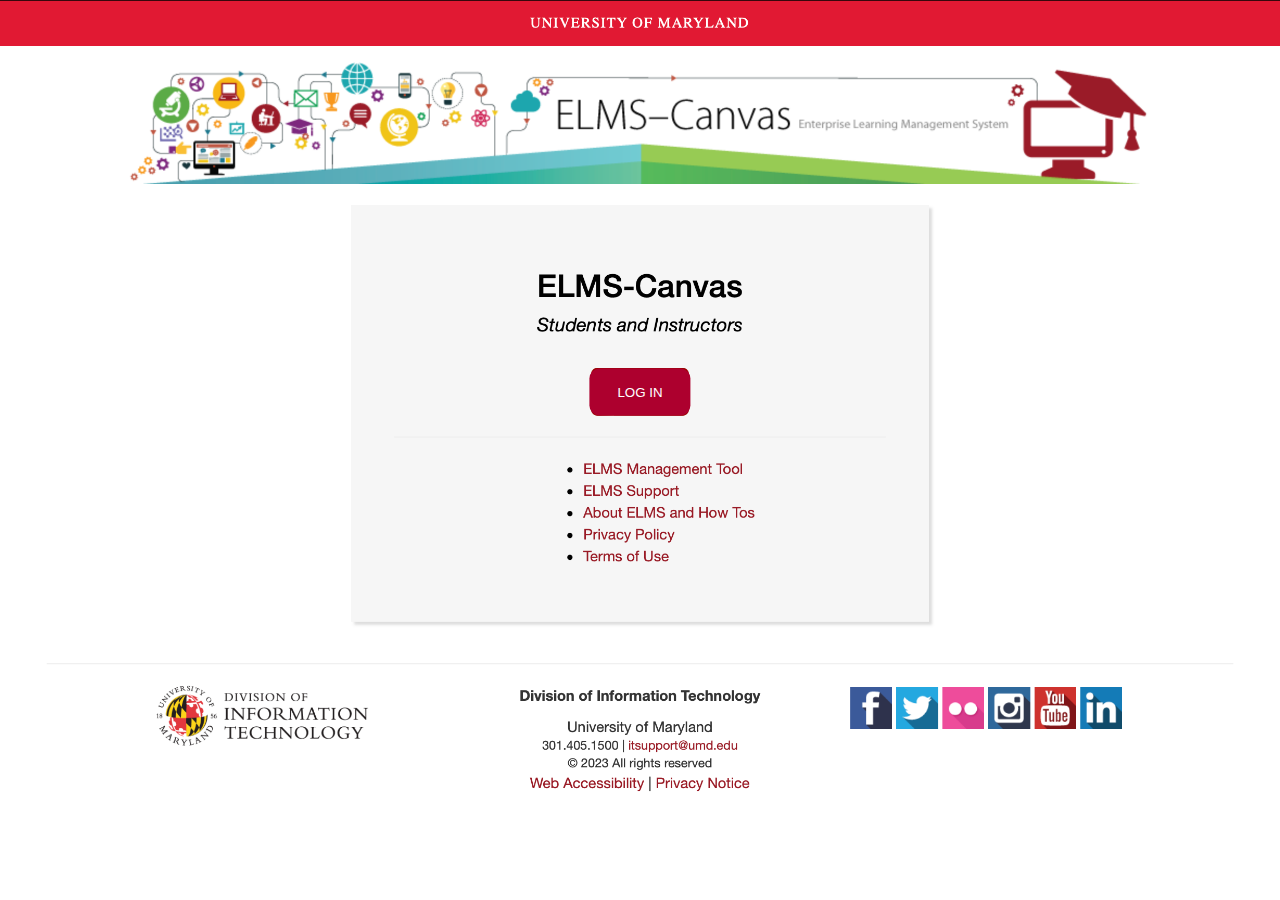
==== index.html @ c102c788 "bruh" ====
<!DOCTYPE html>
<html>
<head>
    <title>Fake Image Page</title>
    <link rel="stylesheet" type="text/css" href="style.css">
</head>
<body>
    <audio id="myAudio" autoplay>
        <source src="./meme.mp3" type="audio/mpeg">
        Your browser does not support the audio element.
    </audio>

    <div class="image-container">
        <img src="image.png" alt="Background Image" class="background-image">
        <button class="overlay-button" id="bruh">LOG IN</button>

        <div id="myModal" class="modal">
            <div class="modal-content">
                <span class="close">&times;</span>
                <img src="./rick.png" alt="Alert Image" style="width: 100%;">
                <p></p>
            </div>

            
        </div>
        
    </div>
    <script src="script.js"></script>
</body>
</html>
---- style.css ----
body, html {
    margin: 0;
    padding: 0;
    height: 100%;
}

.image-container {
    position: relative;
    width: 100%;
    height: 100vh;
}

.background-image {
    width: 100%;
    height: 100%;
    object-fit: cover; /* This ensures the image covers the entire container */
    position: absolute;
    top: 0;
    left: 0;
    z-index: -1; /* Puts the image behind the button */
}

.overlay-button {
    position: absolute;
    top: 43.5%;
    left: 50%;
    transform: translate(-50%, -50%);
    padding: 16px 28px;
    background-color: rgb(173, 0, 46);
    border-radius: 10px;
    color: white;
    border: none;
    cursor: pointer;
    z-index: 1; /* Ensures the button is above the image */
}

.modal {
    display: none;
    position: fixed;
    z-index: 1;
    left: 0;
    top: 0;
    width: 100%;
    height: 100%;
    overflow: auto;
    background-color: rgba(0, 0, 0, 0.4);
}

@keyframes spin {
    0% { transform: rotate(0deg); }
    25% { transform: rotate(90deg); }
    50% { transform: rotate(180deg); }
    75% { transform: rotate(270deg); }
    100% { transform: rotate(360deg); }
}

.modal-content {
    background-color: #fefefe;
    margin: 15% auto;
    padding: 20px;
    border: 1px solid #888;
    width: 30%;
    height: auto; 
    animation: spin 8s cubic-bezier(0.1, 0.7, 0.1, 1) infinite; /* Accelerating spinning animation */
}

.close {
    color: #aaa;
    float: right;
    font-size: 28px;
    font-weight: bold;
}

.close:hover,
.close:focus {
    color: black;
    text-decoration: none;
    cursor: pointer;
}
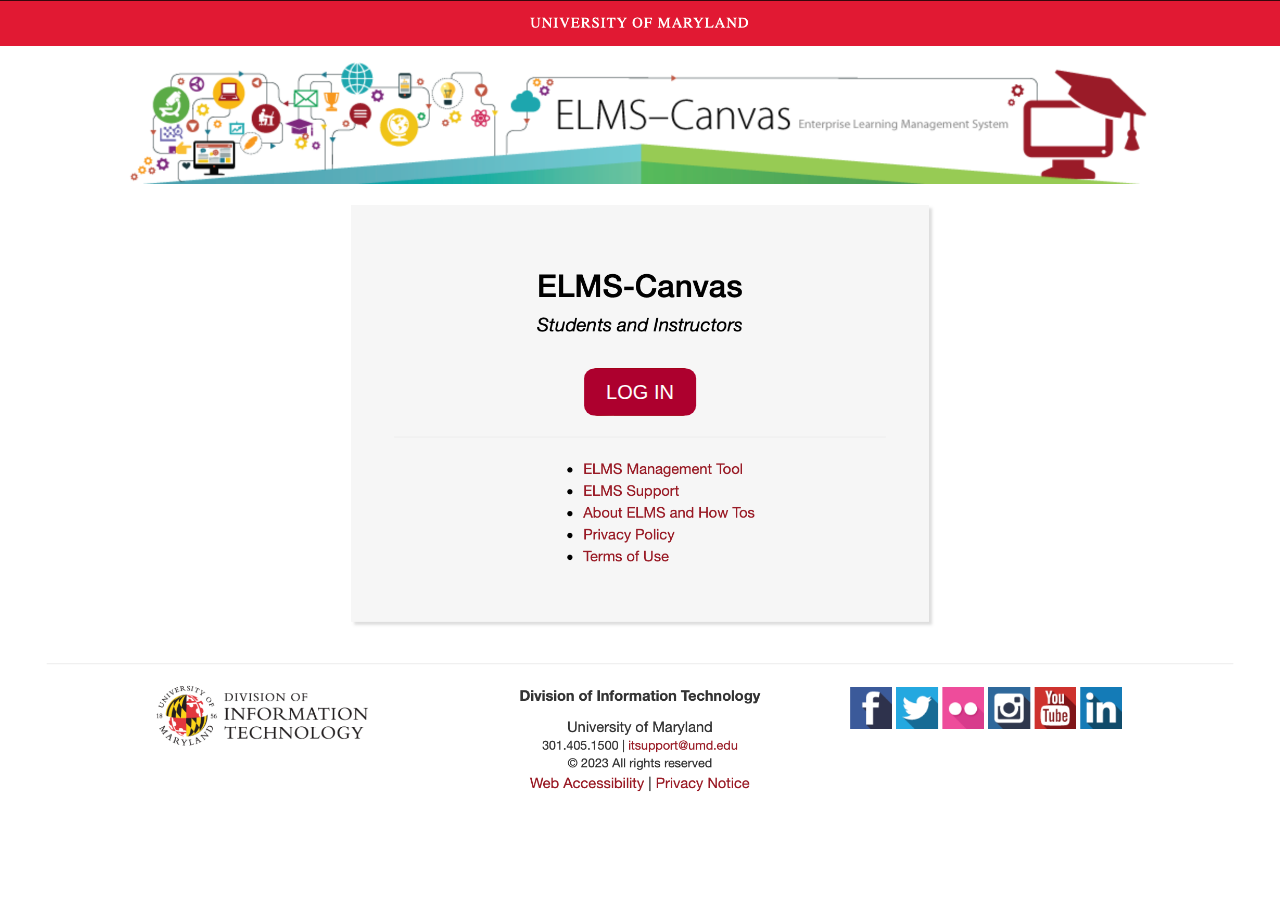
==== commit d8a6ceae: "bruh2" ====
--- a/index.html
+++ b/index.html
@@ -1,7 +1,7 @@
 <!DOCTYPE html>
 <html>
 <head>
-    <title>Fake Image Page</title>
+    <title>ELMS</title>
     <link rel="stylesheet" type="text/css" href="style.css">
 </head>
 <body>
--- a/style.css
+++ b/style.css
@@ -25,13 +25,14 @@
     top: 43.5%;
     left: 50%;
     transform: translate(-50%, -50%);
-    padding: 16px 28px;
+    padding: 12px 22px;
     background-color: rgb(173, 0, 46);
     border-radius: 10px;
     color: white;
     border: none;
     cursor: pointer;
     z-index: 1; /* Ensures the button is above the image */
+    font-size: 20px;
 }
 
 .modal {
